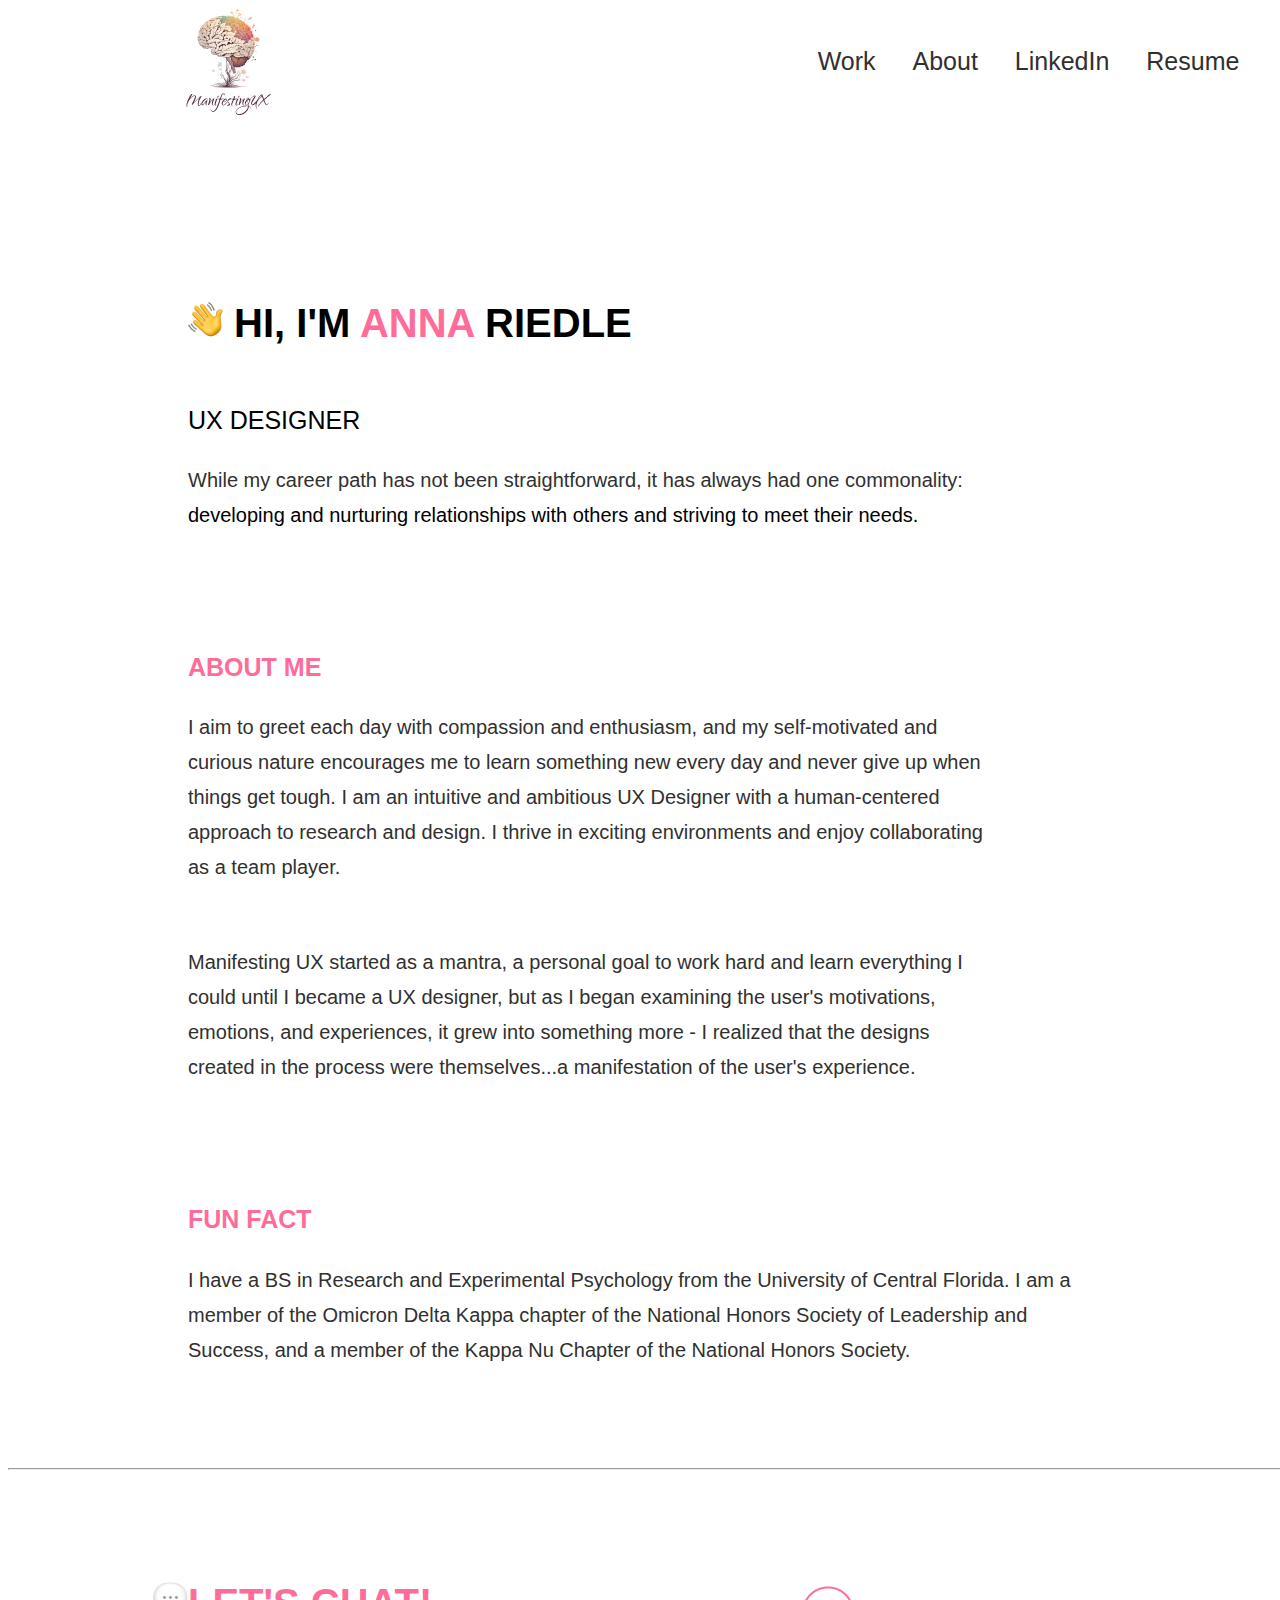
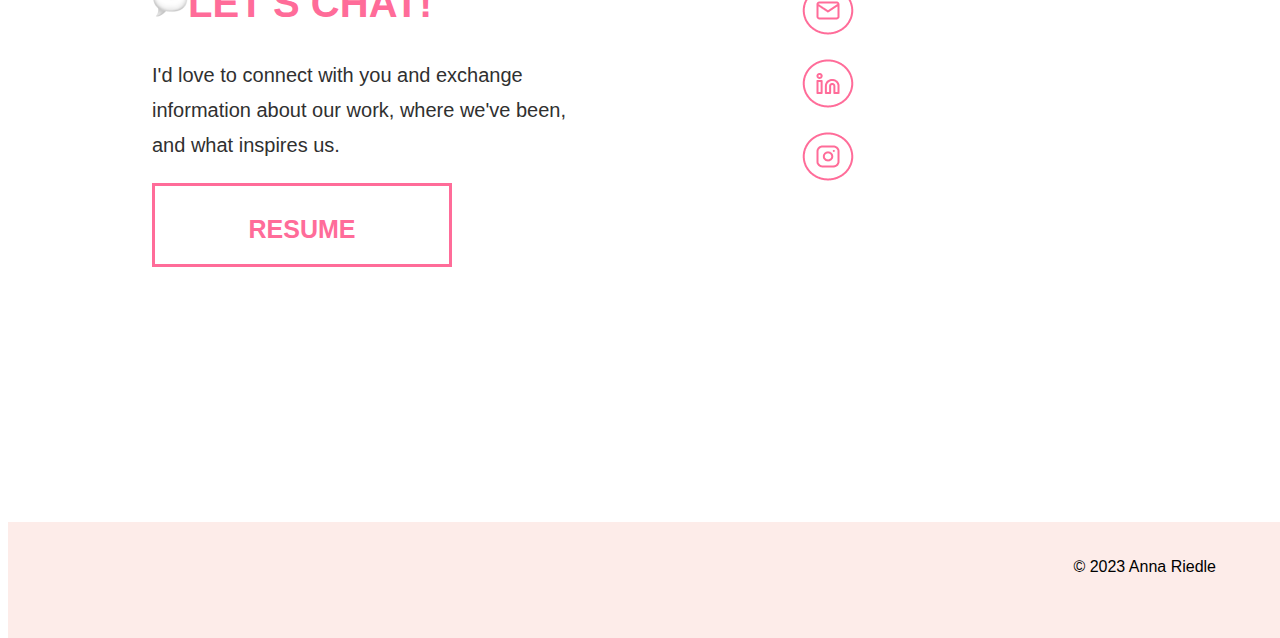
==== about.html @ d4b7213b "Copying the MAin" ====
<!DOCTYPE html>
<html>
    <head>
            <title>Anna Riedle</title>
            <link href="style.css" rel="stylesheet" type="text/css">
          </head>
     
     
          <body>
               <!-- HEADER -->
                <section>       
                   <header id="floatingMenu">
                           
                    <nav class="inline-block">
                         <ul class="topnavList">
                         <li class="inline-block navMargin"><a href="index.html">Work</a></li>
                          <li class="inline-block navMargin"><a href="about.html"> About </a></li>
                          <li class="inline-block navMargin"><a href="https://www.linkedin.com/in/manifestingux/" target="blank">LinkedIn</a></li>
                          <li class="inline-block navMargin"><a href="https://drive.google.com/file/d/1opaDoS01KjANEHUlz5idYP9Qv4E7E9ve/view?usp=share_link" target="blank">Resume</a></li>
                          </ul>
                                
                                <div class="inline-block logo"> 
                                   <img src="images/logo.png">
                               </div>
                            </nav>
                       </header>
               </section>
               
               
               <div class="spacer">
                   &nbsp;
               </div>
     
     <!-- LANDING -->
<section>
     <div id="LANDING">
   <div  id="Careerleft">
     <h1 class="careerSlogan inline-block"> <img src="images/Waving Hand.png"> Hi, I'm <span>Anna</span> Riedle</h1>
     <h2 id="jobtitleh2">UX Designer</h2>
     <p id="aboutP1">
          While my career path has not been straightforward, it has always had one commonality:<mark> developing and nurturing relationships with others and striving to meet their needs. </mark>
     </p>
     <div class="spacer">
          &nbsp;
      </div>
      <h2><span>ABOUT ME</span></h2>
          <p class="aboutP2">
               I aim to greet each day with compassion and enthusiasm, and my self-motivated and curious nature encourages me to learn something new every day and never give up when things get tough.  I am an intuitive and ambitious UX Designer with a human-centered approach to research and design. I thrive in exciting environments and enjoy collaborating as a team player.
          </p>
          <div class="pspacer">
               &nbsp;
           </div>
           <p class="aboutP2">
               Manifesting UX started as a mantra, a personal goal to work hard and learn everything I could until I became a UX designer, but as I began examining the user's motivations, emotions, and experiences, it grew into something more - I realized that the designs created in the process were themselves...a manifestation of the user's experience. 
           </p>
           <div class="spacer">
               &nbsp;
           </div>
           <h2><span>FUN FACT</span></h2>
           <div>
           <p class="aboutP3">
               I have a BS in Research and Experimental Psychology from the University of Central Florida. I am a member of the Omicron Delta Kappa chapter of the National Honors Society of Leadership and Success, and a member of the Kappa Nu Chapter of the National Honors Society.   
           </p>
           </div>

   </div>

   <div class="spacer">
       &nbsp;
   </div>

   <div id="Careerright">
       <img src="images/profile.png">
   </div>
   </div>
  
   </section>



<div class="spacer">
     &nbsp;
 </div>
<hr>
<div class="spacer">
    &nbsp;
</div>


 
    <div id="CONTACT">
       <div id="chatleft">
        <h1><img src="images/chat.png">LET'S CHAT!</h1>
       <p>I'd love to connect with you and exchange information about our work, where we've been, and what inspires us.</p>
       <button><a href="https://drive.google.com/file/d/1opaDoS01KjANEHUlz5idYP9Qv4E7E9ve/view?usp=share_link" target="blank"><h2>RESUME</h2></a></button>
       </div>

       <div>
        <ul  id="chatright"> 
           <li><a href = "mailto: manifestingux@gmail.com"><img src="images/email.png"></a></li>
           <li><a href="https://www.linkedin.com/in/manifestingux/" target="blank"><img src="images/linkedin.png"></a></li>
           <li><a href="https://www.instagram.com/manifestingux/" target="blank"> <img src="images/instagram.png"></a></li>
         </ul>
       </div>

   </div>
   
   
  


</section>

<div class="spacer">
    &nbsp;
</div>


<section>
    <footer class="footer">
        <ul>
            <li class="inline-block footerList"> &copy 2023 Anna Riedle</li>
        </ul>
    </footer>
</section>



     </body>
          </html>
---- style.css ----
/* mainhead/slogan/bighello */
h1{
    font-family: 'Helvetica';
    font-style: normal;
    font-weight: 700;
    font-size: 40px;
    line-height: 55px;
    text-transform: uppercase;
}
/* smallhead/buttons/jobtitle */
h2{
    font-family: 'Helvetica';
    font-style: normal;
    font-weight: 700;
    font-size: 25px;
    line-height: 175%;
    /* identical to box height, or 44px */
    text-transform: uppercase;
}
/* minihead */
h3{
    font-family: 'Helvetica';
    font-style: normal;
    font-weight: 300;
    font-size: 14px;
    line-height: 19px;
    text-transform: uppercase;
    color: #383C4A;
}
/* special hi */
h4{
    font-family: 'Qwigley';
    font-style: normal;
    font-weight: 400;
    font-size: 72px;
    line-height: 90px;
}
h5{
font-family: Helvetica;
}
h6{
    font-family: Helvetica;
}
/* content text */
p{
    font-family: 'Helvetica';
    font-style: normal;
    font-weight: 300;
    font-size: 20px;
    line-height: 175%;
    color: #303030;
}
 
.inline-block {
    display: inline-block;
    vertical-align: top;
   
    }
/* spacer seperates header from body content */
.spacer
{
    width: 100%;
    height: 72px;
}
 
 
/* TOP NAVIGATION */
#floatingMenu{
    clear: both;
    position: fixed;
    width: 100%;
    background-color: #ffffff;
    top: 0;
    }
header{
    
    display: inline-block;
    position: fixed;
    height: 116px;
    left: 0px;
    right: 0px;
    top: 0px;
    background: #FFFFFF;
    max-width:100%;
    z-index: 1;
        }
 
    /* Top nav list items: */
    nav {
        position: relative;
        left: 0px;
        right: 0px;
        top: 0px;
        width: 98%;
        height: 116px;
        background-color: #fff;
        font-family: 'Helvetica';
        font-style: light;
        font-weight: 500;
        font-size: 25px;
        line-height: 175%;
        }
        .navMargin{
            margin-top: 15px;
            margin-left:15px;
            margin-right: 15px;
            margin-bottom: 15px;
        }
        .topnavList {
                width: auto;
                text-align: center;
                float: right;
                right: 0;
                color: #303030;
               
            }
            a {
                text-decoration: none;
                color:#303030;
             }
             a:visited{
                color:#303030;
             }
    .logo {
        margin-left: 180px;
        margin-right: auto;
            display: inline-block;
            height: 116px;
            background-color: #fff;
            position: absolute;
            top: 0px;                 
            }
 
#LANDING {
    display: flex;
    max-width: 100%;
    position: relative;
    gap: 130px;
    }
   
    #LANDleft {
    float: left;
    margin-left: 180px;
    margin-top: 100px;
    }
   
    #LANDright {
    float: right;
    margin-right: 180px;
    margin-top: 75px;
    }
      .slogan{
        font-family: 'Helvetica';
        font-style: normal;
        font-weight: 300;
        font-size: 40px;
        line-height: 175%;
        color: #303030;
        width: 800px;
        height: 140px;
        left: 110px;
        top: 288px;
    }

    /* Copied from https://codepen.io/alvarotrigo/pen/popvzVw */
mark {
    -webkit-animation: 1s highlight 1s 1 normal forwards;
            animation: 1s highlight 1s 1 normal forwards;
    background-color: none;
    background: linear-gradient(90deg, #FDECE9 50%, rgba(255, 255, 255, 0) 50%);
    background-size: 200% 100%;
    background-position: 100% 0;
}
@-webkit-keyframes highlight {
    to {
    background-position: 0 0;
    }
}
@keyframes highlight {
    to {
    background-position: 0 0;
    }
}

 
 
 
body{
    width: 100%;     
}
 
 
 
   
/*MAIN CONTENT*/
    .content {
    width:100%;
    }


/* CASA */
#CASA {
    display: flex;
    max-width: 100%;
    height: 500px;
  }
 
  #CASAleft {    
    background-color: #FAF9FD;
    width: 50%;
    float: left;
    align-items: center;    
  }
    #CASAleft h3{
        margin-left: 144px;
    }
    #CASAleft h1{
        margin-left: 144px;
        color: #7251B5;
    }
    #CASAleft p{
        width: 420px;
        margin-left: 144px;
    }
    #CASAleft button{
        margin-left: 144px;
        border: 3px solid #7251B5;
    }
    #CASAleft h2{
        color: #7251B5;
    }
    #CASAleft button:hover{
        transition-duration: 0.2s;
        background-color:#7251B5;
    }
    #CASAleft button:hover h2{
        color: #ffffff;
    }
#CASAright {
    background-color: #ECEAF6;
    width: 50%;
    float: right;
    align-items: center;
  }
 #CASA img{
    margin-left: 144px;
 }
 

  /* NSA */
  #NSA {
    display: flex;
    max-width: 100%;
    height: 500px;
  }
  #NSA img{
    margin-left: 144px;
 }
 #NSAleft {
    background-color: #CFDFEF;
    width: 50%;
    float: left;
  }
  #NSAright {
    background-color: #F5F9FC;
    width: 50%;
    float: right;
    align-items: center;    
}
    #NSAright h3{
        margin-left: 144px;
     }
     #NSAright h1{
        margin-left: 144px;
        color: #1E7BB7;
     }
     #NSAright p{
        width: 420px;
        margin-left: 144px;
     }
     #NSAright button{
        margin-left: 144px;
        border-color: #1E7BB7;
     }
     #NSAright button:hover{
        transition-duration: 0.2s;
        background-color:#1E7BB7;
     }
     #NSAright button:hover h2{
        color: #ffffff;
     }
     #NSA h2{
        color: #1E7BB7;
     }
 
/* ONLYPETS */
#ONLYPETS {
    display: flex;
    max-width: 100%;
    height: 500px;
  }
 
  #OPleft {
    background-color: #FEFAF6;
    width: 50%;
    float: left;
  }
 
  #OPright {
    background-color: #F8E2C8;
    width: 50%;
    float: right;
    align-items: center;
}
 #ONLYPETS img{
    margin-left: 288px;
  
 }
 #OPleft h3{
    margin-left: 144px;
 }
 #OPleft h1{
    margin-left: 144px;
    color: #F88A39;
 }
 #OPleft p{
    width: 420px;
    margin-left: 144px;
 }
 #OPleft button{
    margin-left: 144px;
    border-color:#F88A39;
    
 }
 #ONLYPETS h2{
    color: #F88A39;
 }
 #OPleft button:hover{
    transition-duration: 0.2s;
    background-color:#F88A39;
 }
 #OPleft button:hover h2{
    color: #ffffff;
 }

 

/* CONTACT */
    #CONTACT {
        display: flex;
        max-width: 100%;
        height: 500px;
      }
     
      #chatleft {
        width: 50%;
        float: left;
      }
     
      #chatright {
        list-style: none;
        width: 50%;
        float: right;}
 #chatright img{
    margin-left: 72px;
    margin-top: 20px;
  
 }
 #chatleft h3{
    margin-left: 144px;
 }
 #chatleft h1{
    margin-left: 144px;
    color: #FF6C99;
 }
 #chatleft p{
    width: 420px;
    margin-left: 144px;
 }
 #chatleft button{
    margin-left: 144px;
    border-color: #FF6C99;
 }
 #CONTACT h2{
    color: #FF6C99;
 }
 #chatleft button:hover{
    transition-duration: 0.2s;
    background-color:#FF6C99;
 }
 #chatleft button:hover h2{
    color: #ffffff;
 }
 
/* BUTTONS */
button{
    box-sizing: border-box;
    align-items: center;
    width: 300px;
    height: 84px;
    background: #FFFFFF;
    border: 3px solid #000;
}  
   
 
 
 
/*FOOTER*/
footer{
    position: relative;
    left: 0px;
    right: 0px;
    bottom: 0px;
    height: 116px;
    width: 100%;
    margin-left: 30%;  
    text-align: right;
    float: right;
    height: 116px;
    background: #FDECE9;
    }


    

.footerList {
    margin-top: 15px;
    margin-left:15px;
    margin-right: 72px;
    margin-bottom: 15px;
    font-family: 'Helvetica';
    font-style: normal;
    font-weight: 300;
    font-size: 16px;
    line-height: 175%;
    }
 
 
 
/* "ABOUT PAGE"*/
.bigHello{
    font-family: 'Helvetica';
    font-style: normal;
    font-weight: 700;
    font-size: 40px;
    line-height: 55px;
    text-transform: uppercase;
    color: #000000;
}
.jobTitle{
    font-family: 'Helvetica';
    font-style: normal;
}
.careerSlogan{

    left: 110px;
    margin-top: 72px;
    width: 500px;
    height: 55px;
    font-family: 'Helvetica';
    font-style: normal;
    font-weight: 700;
    font-size: 40px;
    line-height: 55px;
    text-transform: uppercase;
    color: #000000;
}
#Careerleft {
    float: left;
    margin-left: 180px;
    margin-top: 144px;
    }
    #jobtitleh2{
        font-weight: 500;
    }
#Careerright {
    float: right;
    margin-right: 288px;
    margin-top: 144px;
    }
 span{
    color: #FF6C99;
 }
 #aboutP1{
    width: 800px;
  
   }
 .aboutP2{
    width: 800px;
 }
 .aboutP3{
    width: 900px;
 }
 .pspacer
{
    width: 100%;
    height: 20px;
}
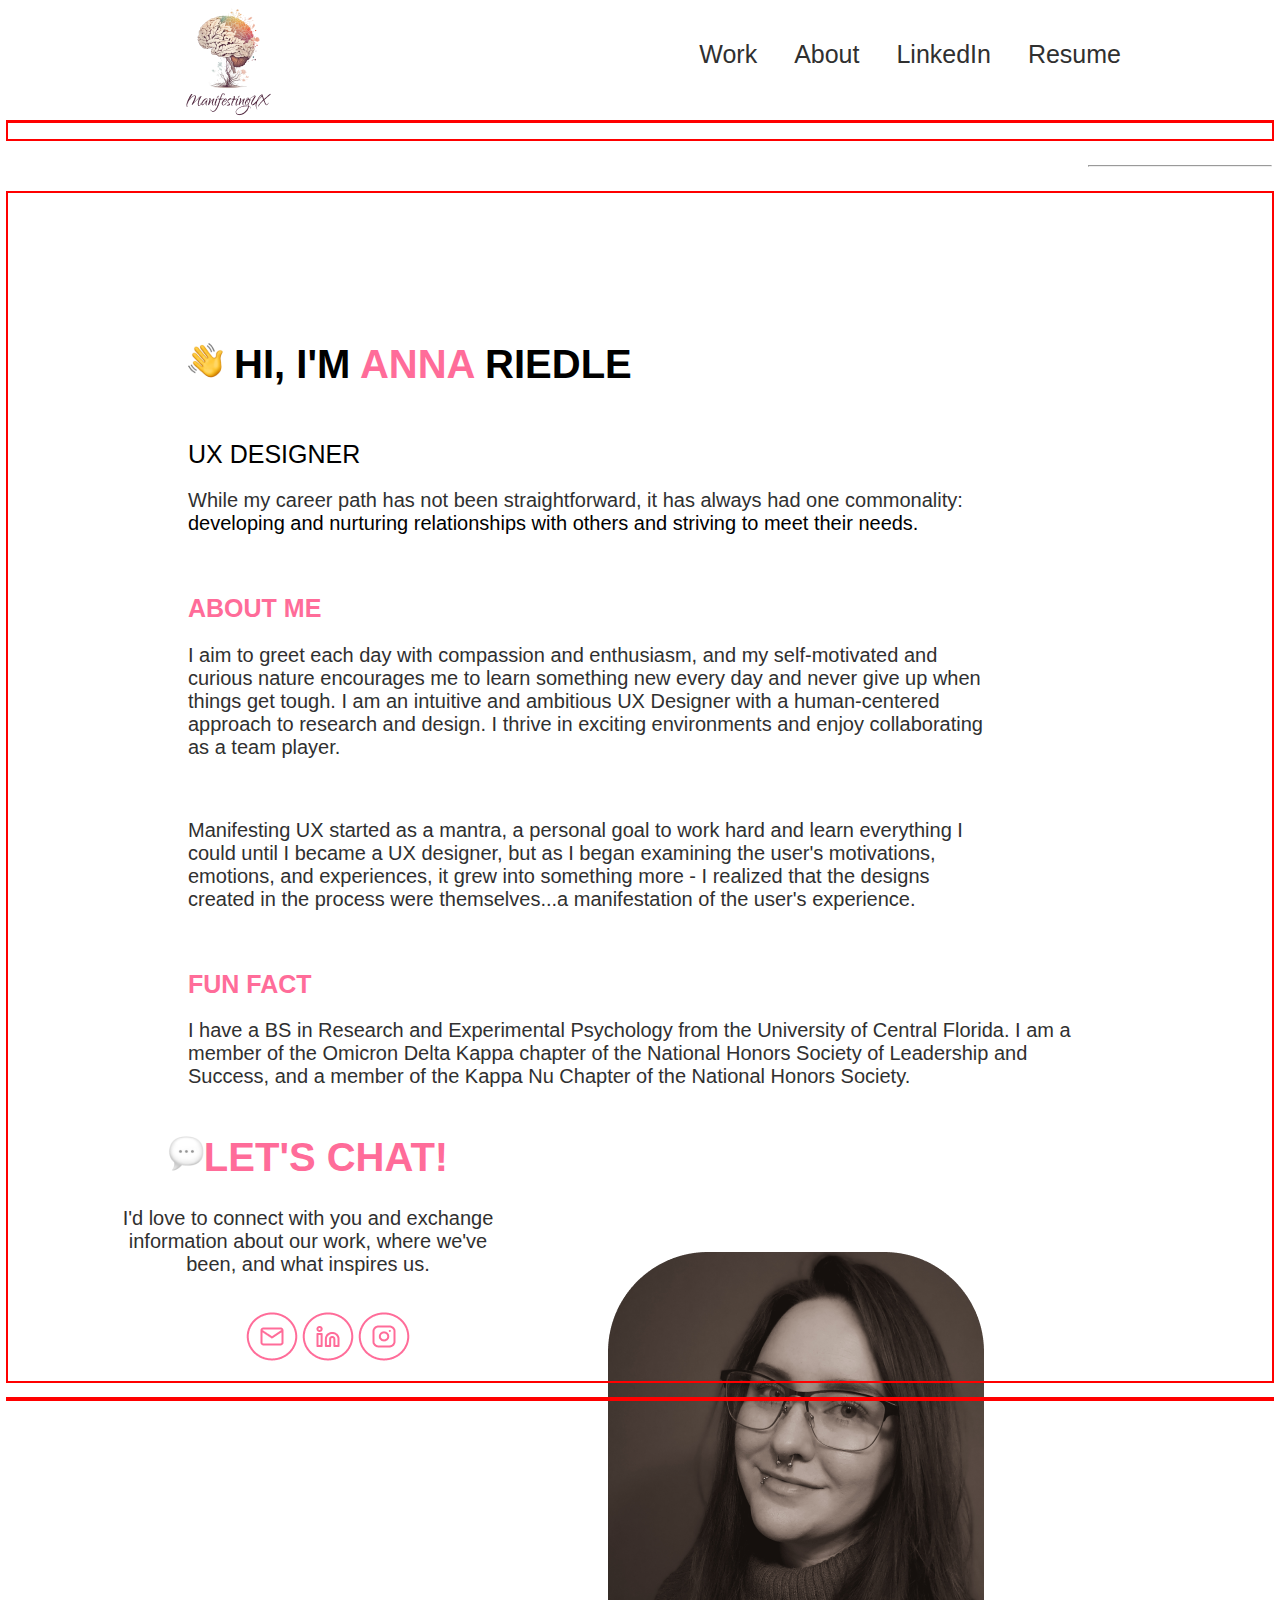
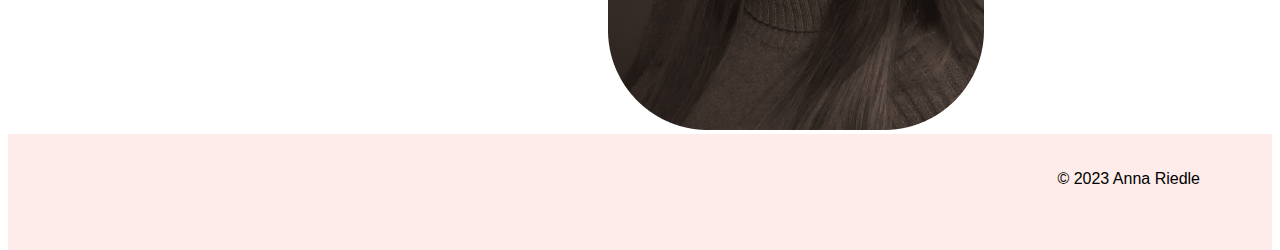
==== commit 27e67e50: "So many updates" ====
--- a/about.html
+++ b/about.html
@@ -26,10 +26,10 @@
                        </header>
                </section>
                
-               
+<!--                
                <div class="spacer">
                    &nbsp;
-               </div>
+               </div> -->
      
      <!-- LANDING -->
 <section>
@@ -68,6 +68,7 @@
    <div class="spacer">
        &nbsp;
    </div>
+ 
 
    <div id="Careerright">
        <img src="images/profile.png">
@@ -87,24 +88,23 @@
 </div>
 
 
+<section>
+    <!--CONTACT-->
+    <div class="contactcontainer">
+        <div>
+         <h1><img src="images/chat.png">LET'S CHAT!</h1>
+        <p>I'd love to connect with you and exchange information about our work, where we've been, and what inspires us.</p>
  
-    <div id="CONTACT">
-       <div id="chatleft">
-        <h1><img src="images/chat.png">LET'S CHAT!</h1>
-       <p>I'd love to connect with you and exchange information about our work, where we've been, and what inspires us.</p>
-       <button><a href="https://drive.google.com/file/d/1opaDoS01KjANEHUlz5idYP9Qv4E7E9ve/view?usp=share_link" target="blank"><h2>RESUME</h2></a></button>
-       </div>
-
-       <div>
-        <ul  id="chatright"> 
-           <li><a href = "mailto: manifestingux@gmail.com"><img src="images/email.png"></a></li>
-           <li><a href="https://www.linkedin.com/in/manifestingux/" target="blank"><img src="images/linkedin.png"></a></li>
-           <li><a href="https://www.instagram.com/manifestingux/" target="blank"> <img src="images/instagram.png"></a></li>
-         </ul>
-       </div>
-
-   </div>
+         <ul  class="sociallinks"> 
+            <li class="inline-block"><a href = "mailto: manifestingux@gmail.com"><img src="images/email.png"></a></li>
+            <li class="inline-block"><a href="https://www.linkedin.com/in/manifestingux/" target="blank"><img src="images/linkedin.png"></a></li>
+            <li class="inline-block"><a href="https://www.instagram.com/manifestingux/" target="blank"> <img src="images/instagram.png"></a></li>
+          </ul>
+        </div>
+ 
+    </div>
    
+      </section>
    
   
 
--- a/style.css
+++ b/style.css
@@ -1,69 +1,39 @@
- 
+section{
+    outline: 2px solid red;
+    margin: auto;
+}
 /* mainhead/slogan/bighello */
 h1{
     font-family: 'Helvetica';
-    font-style: normal;
-    font-weight: 700;
     font-size: 40px;
-    line-height: 55px;
     text-transform: uppercase;
 }
 /* smallhead/buttons/jobtitle */
 h2{
     font-family: 'Helvetica';
-    font-style: normal;
-    font-weight: 700;
     font-size: 25px;
-    line-height: 175%;
-    /* identical to box height, or 44px */
     text-transform: uppercase;
 }
 /* minihead */
 h3{
     font-family: 'Helvetica';
-    font-style: normal;
-    font-weight: 300;
     font-size: 14px;
-    line-height: 19px;
     text-transform: uppercase;
     color: #383C4A;
 }
-/* special hi */
-h4{
-    font-family: 'Qwigley';
-    font-style: normal;
-    font-weight: 400;
-    font-size: 72px;
-    line-height: 90px;
-}
-h5{
-font-family: Helvetica;
-}
-h6{
-    font-family: Helvetica;
-}
-/* content text */
 p{
     font-family: 'Helvetica';
-    font-style: normal;
-    font-weight: 300;
     font-size: 20px;
-    line-height: 175%;
     color: #303030;
 }
  
 .inline-block {
     display: inline-block;
-    vertical-align: top;
-   
-    }
-/* spacer seperates header from body content */
-.spacer
-{
-    width: 100%;
-    height: 72px;
-}
- 
+    }
+
+ body{
+    margin-top: 121px;
+ }
  
 /* TOP NAVIGATION */
 #floatingMenu{
@@ -73,11 +43,10 @@
     background-color: #ffffff;
     top: 0;
     }
-header{
-    
+header{    
     display: inline-block;
     position: fixed;
-    height: 116px;
+    height: 120x;
     left: 0px;
     right: 0px;
     top: 0px;
@@ -88,24 +57,23 @@
  
     /* Top nav list items: */
     nav {
-        position: relative;
-        left: 0px;
-        right: 0px;
-        top: 0px;
-        width: 98%;
-        height: 116px;
+        display: flex;
+        position: fixed;
+        top: 0;
+        justify-content: space-between;
+        /* margin:15px; */
+        width: 100%;
+        height: 120px;
         background-color: #fff;
         font-family: 'Helvetica';
-        font-style: light;
-        font-weight: 500;
+        /* font-style: light;
+        font-weight: 500; */
         font-size: 25px;
-        line-height: 175%;
+        /* line-height: 175%; */
+        
         }
         .navMargin{
-            margin-top: 15px;
-            margin-left:15px;
-            margin-right: 15px;
-            margin-bottom: 15px;
+            margin:15px;
         }
         .topnavList {
                 width: auto;
@@ -113,7 +81,7 @@
                 float: right;
                 right: 0;
                 color: #303030;
-               
+                margin-right: 144px;
             }
             a {
                 text-decoration: none;
@@ -126,43 +94,52 @@
         margin-left: 180px;
         margin-right: auto;
             display: inline-block;
-            height: 116px;
+            height: 120px;
             background-color: #fff;
             position: absolute;
             top: 0px;                 
             }
- 
-#LANDING {
-    display: flex;
-    max-width: 100%;
-    position: relative;
-    gap: 130px;
-    }
-   
+/* HERO SECTION */
+.herogrid{
+    display: grid;
+    grid-template-columns: 70% 30%;
+}
     #LANDleft {
-    float: left;
-    margin-left: 180px;
-    margin-top: 100px;
-    }
-   
-    #LANDright {
-    float: right;
-    margin-right: 180px;
-    margin-top: 75px;
-    }
-      .slogan{
+        display: grid;
+        align-items: center;
+        justify-content: center;  
+    }
+    #LANDleft p{
         font-family: 'Helvetica';
         font-style: normal;
         font-weight: 300;
         font-size: 40px;
         line-height: 175%;
+        margin-left: 144px;
         color: #303030;
-        width: 800px;
+        width: 75%;
         height: 140px;
-        left: 110px;
-        top: 288px;
-    }
-
+    }
+    #LANDright {
+    display: grid;
+    margin-left: 10px; 
+       padding-top: 30px;
+        padding-bottom: 30px;
+        align-items:center;
+        justify-content: center;
+        /* max-width: 80%;
+        height: auto;   */
+    }
+    #LANDright img{
+        /* padding-top: 30px;
+        padding-bottom: 30px;
+        align-items:center;
+        justify-content: center; */
+        max-width: 80%;
+        height: auto;
+    }
+ 
+/* ANIMATED HIGHLIGHT */
     /* Copied from https://codepen.io/alvarotrigo/pen/popvzVw */
 mark {
     -webkit-animation: 1s highlight 1s 1 normal forwards;
@@ -182,231 +159,218 @@
     background-position: 0 0;
     }
 }
-
- 
- 
- 
-body{
-    width: 100%;     
-}
- 
- 
- 
-   
-/*MAIN CONTENT*/
-    .content {
-    width:100%;
-    }
-
-
-/* CASA */
-#CASA {
-    display: flex;
-    max-width: 100%;
-    height: 500px;
-  }
- 
-  #CASAleft {    
-    background-color: #FAF9FD;
-    width: 50%;
-    float: left;
-    align-items: center;    
-  }
-    #CASAleft h3{
-        margin-left: 144px;
-    }
-    #CASAleft h1{
-        margin-left: 144px;
-        color: #7251B5;
-    }
-    #CASAleft p{
-        width: 420px;
-        margin-left: 144px;
-    }
-    #CASAleft button{
-        margin-left: 144px;
-        border: 3px solid #7251B5;
-    }
-    #CASAleft h2{
-        color: #7251B5;
-    }
-    #CASAleft button:hover{
-        transition-duration: 0.2s;
-        background-color:#7251B5;
-    }
-    #CASAleft button:hover h2{
-        color: #ffffff;
-    }
-#CASAright {
-    background-color: #ECEAF6;
-    width: 50%;
-    float: right;
-    align-items: center;
-  }
- #CASA img{
-    margin-left: 144px;
- }
- 
-
-  /* NSA */
-  #NSA {
-    display: flex;
-    max-width: 100%;
-    height: 500px;
-  }
-  #NSA img{
-    margin-left: 144px;
- }
- #NSAleft {
-    background-color: #CFDFEF;
-    width: 50%;
-    float: left;
-  }
-  #NSAright {
-    background-color: #F5F9FC;
-    width: 50%;
-    float: right;
-    align-items: center;    
-}
-    #NSAright h3{
-        margin-left: 144px;
-     }
-     #NSAright h1{
-        margin-left: 144px;
-        color: #1E7BB7;
-     }
-     #NSAright p{
-        width: 420px;
-        margin-left: 144px;
-     }
-     #NSAright button{
-        margin-left: 144px;
-        border-color: #1E7BB7;
-     }
-     #NSAright button:hover{
-        transition-duration: 0.2s;
-        background-color:#1E7BB7;
-     }
-     #NSAright button:hover h2{
-        color: #ffffff;
-     }
-     #NSA h2{
-        color: #1E7BB7;
-     }
- 
-/* ONLYPETS */
-#ONLYPETS {
-    display: flex;
-    max-width: 100%;
-    height: 500px;
-  }
- 
-  #OPleft {
-    background-color: #FEFAF6;
-    width: 50%;
-    float: left;
-  }
- 
-  #OPright {
-    background-color: #F8E2C8;
-    width: 50%;
-    float: right;
-    align-items: center;
-}
- #ONLYPETS img{
-    margin-left: 288px;
-  
- }
- #OPleft h3{
-    margin-left: 144px;
- }
- #OPleft h1{
-    margin-left: 144px;
-    color: #F88A39;
- }
- #OPleft p{
-    width: 420px;
-    margin-left: 144px;
- }
- #OPleft button{
-    margin-left: 144px;
-    border-color:#F88A39;
-    
- }
- #ONLYPETS h2{
-    color: #F88A39;
- }
- #OPleft button:hover{
-    transition-duration: 0.2s;
-    background-color:#F88A39;
- }
- #OPleft button:hover h2{
-    color: #ffffff;
- }
-
- 
-
-/* CONTACT */
-    #CONTACT {
-        display: flex;
-        max-width: 100%;
-        height: 500px;
-      }
-     
-      #chatleft {
-        width: 50%;
-        float: left;
-      }
-     
-      #chatright {
-        list-style: none;
-        width: 50%;
-        float: right;}
- #chatright img{
-    margin-left: 72px;
-    margin-top: 20px;
-  
- }
- #chatleft h3{
-    margin-left: 144px;
- }
- #chatleft h1{
-    margin-left: 144px;
-    color: #FF6C99;
- }
- #chatleft p{
-    width: 420px;
-    margin-left: 144px;
- }
- #chatleft button{
-    margin-left: 144px;
-    border-color: #FF6C99;
- }
- #CONTACT h2{
-    color: #FF6C99;
- }
- #chatleft button:hover{
-    transition-duration: 0.2s;
-    background-color:#FF6C99;
- }
- #chatleft button:hover h2{
-    color: #ffffff;
- }
- 
-/* BUTTONS */
+ 
+ /* BUTTONSBUTTONSBUTTONSBUTTONSBUTTONSBUTTONSBUTTONS */
 button{
     box-sizing: border-box;
     align-items: center;
     width: 300px;
     height: 84px;
     background: #FFFFFF;
-    border: 3px solid #000;
-}  
+    border: 3px solid;
+}
+ 
    
- 
- 
- 
-/*FOOTER*/
+/* CASACASACASACASACASACASACASACASACASACASACASACASA */
+   
+
+.casagridcontainer{
+        margin: auto;
+        display: grid;
+        grid-template-columns: 1fr 1fr;
+        grid-template-rows: 1fr; 
+        grid-template-areas: "casaL casaR";    
+    } 
+    #casaL{
+        grid-area: casaL;
+        background-color: #FAF9FD;
+    }
+    #casaR{
+        grid-area: casaR;
+        background-color: #ECEAF6;
+    }
+    .casagridL{
+     display: grid;
+    }
+    .casagridL h3{
+        margin-left: 144px;
+    }
+    .casagridL h1{
+            margin-left: 144px;
+            color: #7251B5;
+        }
+    .casagridL h2{
+        color: #7251B5;
+    }
+    .casagridL p{
+        margin-left: 144px;
+        width: 50%;
+    }
+    .casagridL button{
+        margin-left: 144px;
+        border: 3px solid #7251B5;
+    }       
+    .casagridL button:hover{
+            transition-duration: 0.2s;
+            background-color:#7251B5;
+        }
+        .casagridL button:hover h2{
+            color: #ffffff;
+        }
+   
+    .casagridR{
+        display: grid; 
+        align-items: center;
+        justify-content: center;     
+    }
+        .casagridR img{
+            max-width: 100%;
+            height: auto;
+        }
+
+
+
+ /* NSANSANSANSANSANSANSANSANSANSANSANSANSANSA */
+
+ 
+
+.nsagridcontainer{
+    margin: auto;
+    display: grid;
+    grid-template-columns: 1fr 1fr;
+    grid-template-rows: 1fr; 
+    grid-template-areas: "nsaL nsaR";
+}
+#nsaL{
+grid-area: nsaL;
+background-color: #CFDFEF;
+}
+#nsaR{
+grid-area: nsaR;
+background-color: #F5F9FC;
+display: grid;
+}
+.nsagridL{
+    display: grid; 
+    align-items: center;
+    justify-content: center;
+}
+    .nsagridL img{
+        max-width: 100%;
+        height: auto;
+    }
+.nsagridR h3{
+       margin-left: 144px;
+   }
+   .nsagridR h1{
+           margin-left: 144px;
+           color: #1E7BB7;
+       }
+       .nsagridR h2{
+       color: #1E7BB7;
+   }
+   .nsagridR p{
+       margin-left: 144px;
+       width: 50%;
+   }
+   .nsagridR button{
+       margin-left: 144px;
+       border: 3px solid #1E7BB7;
+   }       
+   .nsagridR button:hover{
+           transition-duration: 0.2s;
+           background-color:#1E7BB7;
+       }
+       .nsagridR button:hover h2{
+           color: #ffffff;
+       }
+ 
+
+
+/* ONLYPETSONLYPETSONLYPETSONLYPETSONLYPETSONLYPETS */
+.opgridcontainer{
+    margin: auto;
+    display: grid;
+    grid-template-columns: 1fr 1fr;
+    grid-template-rows: 1fr; 
+    grid-template-areas: "opL opR";    
+} 
+#opL{
+    grid-area: opL;
+    background-color: #FEFAF6;
+}
+#opR{
+    grid-area: opR;
+    background-color: #F8E2C8;
+}
+    .opgridL{
+    display: grid;
+    }
+    .opgridL h3{
+        margin-left: 144px;
+    }
+    .opgridL h1{
+            margin-left: 144px;
+            color: #F88A39;
+        }
+        .opgridL h2{
+        color: #F88A39;
+    }
+    .opgridL p{
+        margin-left: 144px;
+        width: 50%;
+    }
+    .opgridL button{
+        margin-left: 144px;
+        border: 3px solid #F88A39;
+    }       
+        .opgridL button:hover{
+                transition-duration: 0.2s;
+                background-color:#F88A39;
+            }
+            .opgridL button:hover h2{
+                color: #ffffff;
+            }
+.opgridR{
+    display: grid; 
+    align-items: center;
+    justify-content: center;     
+}
+    .opgridR img{
+        max-width: 100%;
+        height: auto;
+    }
+
+
+/* CONTACTCONTACT CONTACT CONTACT CONTACT CONTACT  */
+
+
+.contactcontainer{
+        margin: auto;
+        display: grid;
+        grid-template-rows: 1fr;
+        align-items: center;
+        justify-content: center;
+        text-align: center;
+        color: #FF6C99;
+        width: 30%;
+} 
+.sociallinks {
+    list-style: none;
+    display: inline-block;
+    } 
+
+
+ 
+
+
+  
+   
+ 
+ 
+ 
+/*FOOTERFOOTERFOOTERFOOTERFOOTERFOOTERFOOTERFOOTER*/
+
 footer{
     position: relative;
     left: 0px;
@@ -420,23 +384,232 @@
     height: 116px;
     background: #FDECE9;
     }
-
-
+    .footerList {
+        margin-top: 15px;
+        margin-left:15px;
+        margin-right: 72px;
+        margin-bottom: 15px;
+        font-family: 'Helvetica';
+        font-style: normal;
+        font-weight: 300;
+        font-size: 16px;
+        line-height: 175%;
+        }
+ 
+ @media screen and (max-width: 1274px) {
+    .casagridL h3{
+        font-size: 12px;
+        margin-left:72px;
+    }
+    .casagridL h1{
+        font-size: 30px;
+        margin-left:72px;
+        }
+        .casagridL h2{
+            font-size: 18px;
+    }
+    .casagridL p{
+        font-size: 18px;
+        margin-left:72px;
+        width: 70%;
+    }
+    .casagridL button{
+        margin-left: 72px;
+    }    
+    .nsagridR h3{
+        font-size: 12px;
+        margin-left:72px;
+    }
+    .nsagridR h1{
+        font-size: 30px;
+        margin-left:72px;
+        }
+        .nsagridR h2{
+            font-size: 18px;
+    }
+    .nsagridR p{
+        font-size: 18px;
+        margin-left:72px;
+        width: 70%;
+    }
+    .nsagridR button{
+        margin-left: 72px;
+    }
+    .opgridL h3{
+        font-size: 12px;
+        margin-left:72px;
+    }
+    .opgridL h1{
+        font-size: 30px;
+        margin-left:72px;
+        }
+        .opgridL h2{
+            font-size: 18px;
+    }
+    .opgridL p{
+        font-size: 18px;
+        margin-left:72px;
+        width: 70%;
+    }
+    .opgridL button{
+        margin-left: 72px;
+    }        
+    #LANDleft p{
+        font-size: 30px;
+        margin-left:72px;
+    }
+    nav {
+        font-size: 20px;
+        }
+    button{
+        box-sizing: border-box;
+        align-items: center;
+        width: 200px;
+        height: 60px;   
+    }
+    .topnavList {
+        margin-right: 72px;} 
+    .logo {
+        margin-left: 72px;} 
+    .contactcontainer{
+        width: 50%;
+}   
+.contactcontainer h1{
+    font-size: 30px;
+}
+}
+@media screen and (max-width: 824px) {
+    #LANDleft p{
+        font-size: 20px;
+    }
+    .contactcontainer{
+        width: 80%;
+}
+}
+@media screen and (max-width: 660px) {
+    nav {
+        font-size: 16px;
+        }
+        .topnavList {
+            margin-right: 16px;} 
+        .logo {
+            margin-left: 16px;
+        height: auto;
+        } 
+    .casagridcontainer{
+        margin: auto;
+        display: grid;
+        grid-template-rows: 1fr 1fr;
+        grid-template-columns: 100%;
+        grid-template-areas: "casatop"
+        "casabottom";     
+    } 
+    #casaL{
+        grid-area: casatop;
+        justify-content: center;
+    }
+    #casaR{
+        grid-area: casabottom;
+    }
+    .casagridL h3{
+        justify-content: center;
+    }
+    .casagridL h1{
+        font-size: 30px;
+        justify-content: center;
+        }
+        .casagridL h2{
+            font-size: 18px;
+    }
+    .casagridL p{
+        font-size: 18px;
+       justify-content: center;
+    }
+    .casagridL button{
+       justify-content: center;
+    }
     
-
-.footerList {
-    margin-top: 15px;
-    margin-left:15px;
-    margin-right: 72px;
-    margin-bottom: 15px;
-    font-family: 'Helvetica';
-    font-style: normal;
-    font-weight: 300;
-    font-size: 16px;
-    line-height: 175%;
-    }
- 
- 
+     .nsagridcontainer{
+        margin: auto;
+        display: grid;
+        grid-template-rows: 1fr 1fr;
+        grid-template-columns: 100%;
+        grid-template-areas: "nsatop"
+        "nsabottom";     
+    } 
+    #nsaL{
+        grid-area: nsabottom;
+        justify-content: center;
+    }
+    #nsaR{
+        grid-area: nsatop;
+    }
+    .nsagridL h3{
+        justify-content: center;
+    }
+    .nsagridL h1{
+        font-size: 30px;
+        justify-content: center;
+        }
+        .nsagridL h2{
+            font-size: 18px;
+    }
+    .nsagridL p{
+        font-size: 18px;
+       justify-content: center;
+    }
+    .nsagridL button{
+       justify-content: center;
+    }
+
+    .opgridcontainer{
+        margin: auto;
+        display: grid;
+        grid-template-rows: 1fr 1fr;
+        grid-template-columns: 100%;
+        grid-template-areas: "optop"
+        "opbottom";     
+    } 
+    #opL{
+        grid-area: optop;
+        
+        justify-content: center;
+    }
+    #opR{
+        grid-area: opbottom;
+    }
+    .opgridL h3{
+        font-size: 12px;
+        justify-content: center;
+    }
+    .opgridL h1{
+        font-size: 30px;
+        justify-content: center;
+        }
+        .opgridL h2{
+            font-size: 18px;
+    }
+    .opgridL p{
+        font-size: 18px;
+       justify-content: center;
+        /* width: 90%; */
+    }
+    .opgridL button{
+       /* align-items: center; */
+       justify-content: center;
+    }
+
+
+
+
+   
+
+
+}
+
+
+
+
  
 /* "ABOUT PAGE"*/
 .bigHello{
@@ -453,7 +626,6 @@
     font-style: normal;
 }
 .careerSlogan{
-
     left: 110px;
     margin-top: 72px;
     width: 500px;
